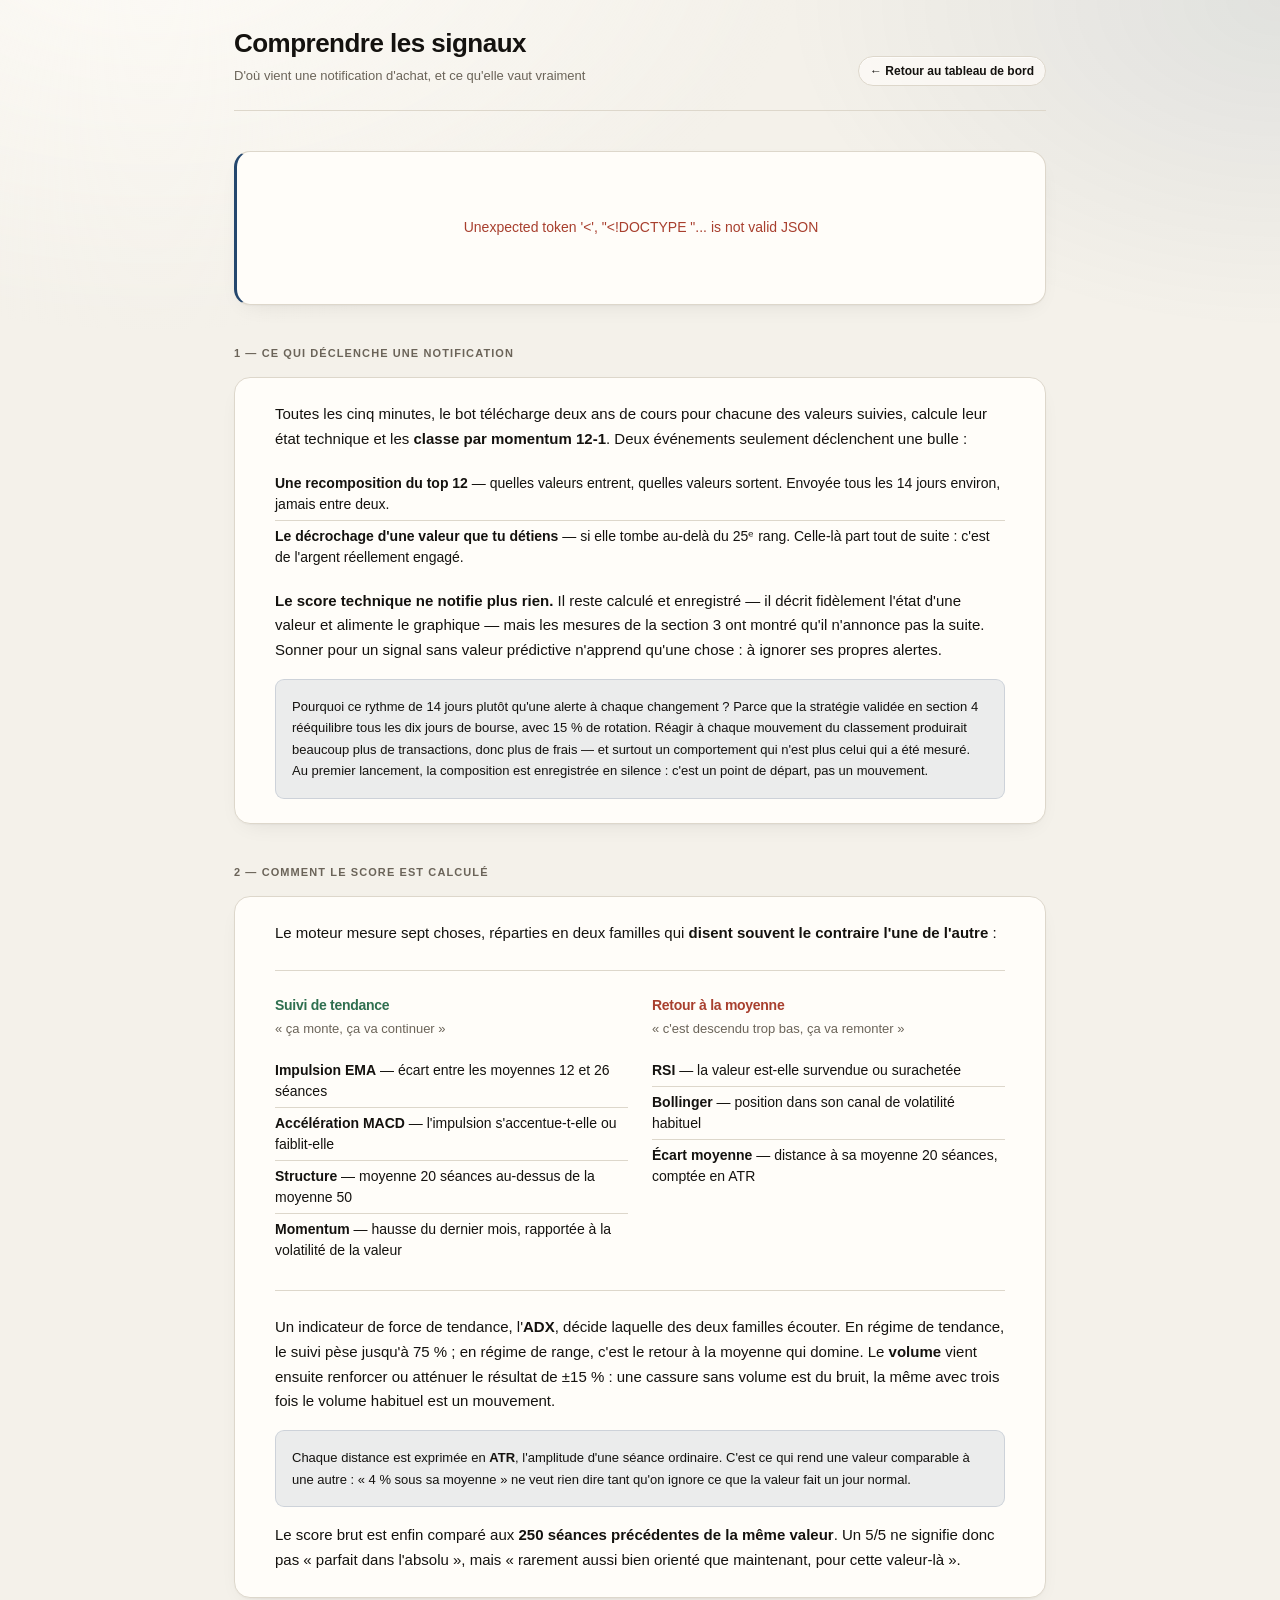
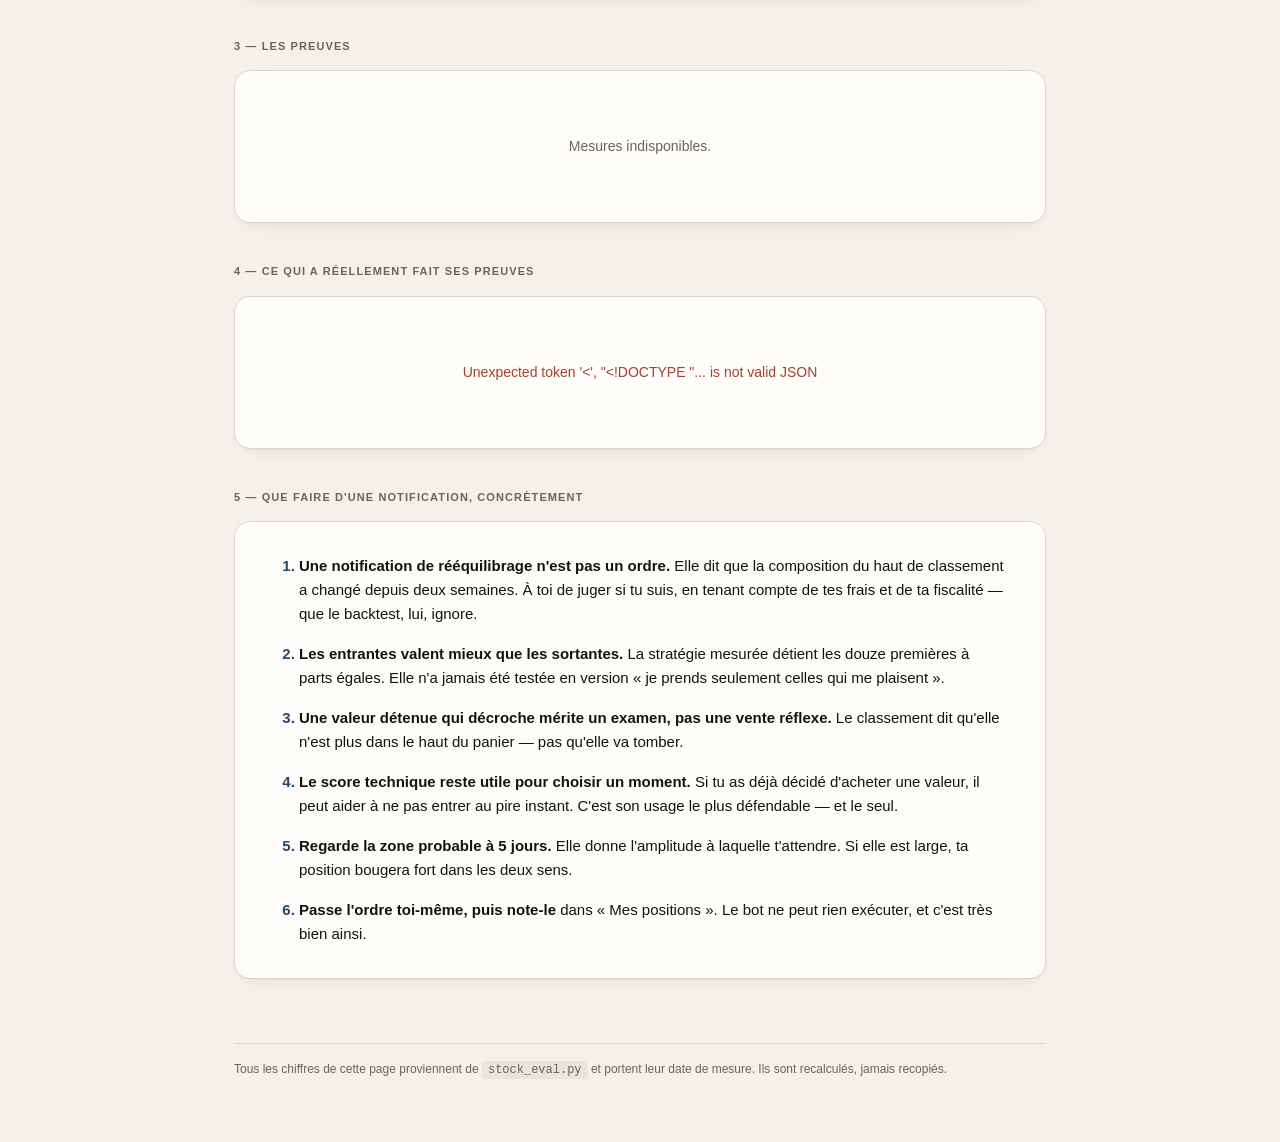
==== web/static/explications.html @ 65bb445c "Cipher : le système de trading, publié Cinq stratégies (grille, scalping, machine learning…), un mot" ====
<!doctype html>
<html lang="fr">
<head>
  <meta charset="utf-8">
  <meta name="viewport" content="width=device-width, initial-scale=1">
  <title>Comprendre les signaux</title>
  <link rel="stylesheet" href="style.css">
  <link rel="icon" href="data:image/svg+xml,<svg xmlns='http://www.w3.org/2000/svg' viewBox='0 0 32 32'><rect width='32' height='32' rx='8' fill='%23f4f1ea'/><path d='M6 22 L13 14 L18 18 L26 8' stroke='%2324476e' stroke-width='2.5' fill='none' stroke-linecap='round' stroke-linejoin='round'/></svg>">
</head>
<body>
<div class="shell prose">

  <header class="masthead">
    <div>
      <h1>Comprendre les signaux</h1>
      <p class="sub">D'où vient une notification d'achat, et ce qu'elle vaut vraiment</p>
    </div>
    <div class="masthead-side">
      <a class="badge" href="/">← Retour au tableau de bord</a>
    </div>
  </header>

  <!-- ══════════════════════════════════════════════════════════
       L'avertissement vient en premier, avant toute explication.
       Une page qui détaillerait d'abord la mécanique du calcul
       laisserait croire à sa fiabilité pendant plusieurs écrans.
       ══════════════════════════════════════════════════════════ -->
  <section class="section" id="verdict-section">
    <div class="card verdict" id="verdict">
      <p class="loading">Lecture des mesures…</p>
    </div>
  </section>

  <section class="section">
    <span class="eyebrow">1 — Ce qui déclenche une notification</span>
    <div class="card">
      <p>
        Toutes les cinq minutes, le bot télécharge deux ans de cours pour
        chacune des valeurs suivies, calcule leur état technique et les
        <strong>classe par momentum 12-1</strong>. Deux événements
        seulement déclenchent une bulle :
      </p>

      <ul class="plain">
        <li>
          <strong>Une recomposition du top 12</strong> — quelles valeurs
          entrent, quelles valeurs sortent. Envoyée tous les 14 jours
          environ, jamais entre deux.
        </li>
        <li>
          <strong>Le décrochage d'une valeur que tu détiens</strong> —
          si elle tombe au-delà du 25ᵉ rang. Celle-là part tout de suite :
          c'est de l'argent réellement engagé.
        </li>
      </ul>

      <p style="margin-top:var(--space-3)">
        <strong>Le score technique ne notifie plus rien.</strong> Il reste
        calculé et enregistré — il décrit fidèlement l'état d'une valeur et
        alimente le graphique — mais les mesures de la section 3 ont montré
        qu'il n'annonce pas la suite. Sonner pour un signal sans valeur
        prédictive n'apprend qu'une chose : à ignorer ses propres alertes.
      </p>

      <p class="hint">
        Pourquoi ce rythme de 14 jours plutôt qu'une alerte à chaque
        changement ? Parce que la stratégie validée en section 4 rééquilibre
        tous les dix jours de bourse, avec 15 % de rotation. Réagir à chaque
        mouvement du classement produirait beaucoup plus de transactions,
        donc plus de frais — et surtout un comportement qui n'est plus celui
        qui a été mesuré. Au premier lancement, la composition est enregistrée
        en silence : c'est un point de départ, pas un mouvement.
      </p>
    </div>
  </section>

  <section class="section">
    <span class="eyebrow">2 — Comment le score est calculé</span>
    <div class="card">
      <p>
        Le moteur mesure sept choses, réparties en deux familles qui
        <strong>disent souvent le contraire l'une de l'autre</strong> :
      </p>

      <div class="two-col">
        <div>
          <h3 class="fam fam-trend">Suivi de tendance</h3>
          <p class="sub">« ça monte, ça va continuer »</p>
          <ul class="plain">
            <li><strong>Impulsion EMA</strong> — écart entre les moyennes
              12 et 26 séances</li>
            <li><strong>Accélération MACD</strong> — l'impulsion
              s'accentue-t-elle ou faiblit-elle</li>
            <li><strong>Structure</strong> — moyenne 20 séances au-dessus
              de la moyenne 50</li>
            <li><strong>Momentum</strong> — hausse du dernier mois,
              rapportée à la volatilité de la valeur</li>
          </ul>
        </div>
        <div>
          <h3 class="fam fam-rev">Retour à la moyenne</h3>
          <p class="sub">« c'est descendu trop bas, ça va remonter »</p>
          <ul class="plain">
            <li><strong>RSI</strong> — la valeur est-elle survendue ou
              surachetée</li>
            <li><strong>Bollinger</strong> — position dans son canal de
              volatilité habituel</li>
            <li><strong>Écart moyenne</strong> — distance à sa moyenne
              20 séances, comptée en ATR</li>
          </ul>
        </div>
      </div>

      <p>
        Un indicateur de force de tendance, l'<strong>ADX</strong>, décide
        laquelle des deux familles écouter. En régime de tendance, le suivi
        pèse jusqu'à 75 % ; en régime de range, c'est le retour à la moyenne
        qui domine. Le <strong>volume</strong> vient ensuite renforcer ou
        atténuer le résultat de ±15 % : une cassure sans volume est du bruit,
        la même avec trois fois le volume habituel est un mouvement.
      </p>
      <p class="hint">
        Chaque distance est exprimée en <strong>ATR</strong>, l'amplitude
        d'une séance ordinaire. C'est ce qui rend une valeur comparable à une
        autre : « 4 % sous sa moyenne » ne veut rien dire tant qu'on ignore
        ce que la valeur fait un jour normal.
      </p>
      <p>
        Le score brut est enfin comparé aux <strong>250 séances
        précédentes de la même valeur</strong>. Un 5/5 ne signifie donc pas
        « parfait dans l'absolu », mais « rarement aussi bien orienté que
        maintenant, pour cette valeur-là ».
      </p>
    </div>
  </section>

  <section class="section">
    <span class="eyebrow">3 — Les preuves</span>
    <div class="card" id="preuves">
      <p class="loading">Lecture des mesures…</p>
    </div>
  </section>

  <section class="section">
    <span class="eyebrow">4 — Ce qui a réellement fait ses preuves</span>
    <div class="card" id="ranking">
      <p class="loading">Lecture des mesures…</p>
    </div>
  </section>

  <section class="section">
    <span class="eyebrow">5 — Que faire d'une notification, concrètement</span>
    <div class="card">
      <ol class="steps">
        <li>
          <strong>Une notification de rééquilibrage n'est pas un ordre.</strong>
          Elle dit que la composition du haut de classement a changé depuis
          deux semaines. À toi de juger si tu suis, en tenant compte de tes
          frais et de ta fiscalité — que le backtest, lui, ignore.
        </li>
        <li>
          <strong>Les entrantes valent mieux que les sortantes.</strong> La
          stratégie mesurée détient les douze premières à parts égales. Elle
          n'a jamais été testée en version « je prends seulement celles qui
          me plaisent ».
        </li>
        <li>
          <strong>Une valeur détenue qui décroche mérite un examen, pas une
          vente réflexe.</strong> Le classement dit qu'elle n'est plus dans le
          haut du panier — pas qu'elle va tomber.
        </li>
        <li>
          <strong>Le score technique reste utile pour choisir un moment.</strong>
          Si tu as déjà décidé d'acheter une valeur, il peut aider à ne pas
          entrer au pire instant. C'est son usage le plus défendable — et le
          seul.
        </li>
        <li>
          <strong>Regarde la zone probable à 5 jours.</strong> Elle donne
          l'amplitude à laquelle t'attendre. Si elle est large, ta position
          bougera fort dans les deux sens.
        </li>
        <li>
          <strong>Passe l'ordre toi-même, puis note-le</strong> dans
          « Mes positions ». Le bot ne peut rien exécuter, et c'est très bien
          ainsi.
        </li>
      </ol>
    </div>
  </section>

  <footer>
    <span>Tous les chiffres de cette page proviennent de
      <code>stock_eval.py</code> et portent leur date de mesure. Ils sont
      recalculés, jamais recopiés.</span>
  </footer>

</div>
<script src="explications.js"></script>
</body>
</html>
---- web/static/style.css ----
/* ============================================================
   TOKENS
   ============================================================
   Toutes les couleurs, tailles et espacements sont définis ici.
   Aucune valeur en dur ailleurs dans la feuille. Changer l'accent
   du dashboard, c'est changer UNE ligne.
   ============================================================ */

:root {
  /* — Couleurs —
     Même socle que le portfolio : crème et noir chaud. Une identité
     se tient d'un projet à l'autre, elle ne se réinvente pas à chaque
     dossier.

     En revanche l'accent change, et pour une raison précise : sur un
     outil de marché, le rouge et le vert ne sont plus des couleurs,
     ce sont des MOTS. Ils veulent dire « ça baisse » et « ça monte ».
     Le vermillon du portfolio ne peut donc pas servir ici de couleur
     de marque — il serait lu comme une perte. L'accent passe à
     l'indigo d'encre : assez profond pour porter l'identité, assez
     neutre pour ne jamais être confondu avec un chiffre. */
  /* La page EST claire, et ce n'est pas un oubli : « plein jour,
     jamais de nuit » est une décision. Déclaré, pour que les menus de
     formulaire que WebKit dessine hors du document le soient aussi. */
  color-scheme: light;

  --bg:            #f4f1ea;   /* crème chaud, pas un blanc clinique */
  --bg-elevated:   #fffdf9;
  --bg-sunken:     #eae5da;   /* creux : rails de jauge, fonds de cellule */
  --text:          #14120f;   /* noir chaud, moins dur qu'un #000 */
  --text-muted:    #6b6459;
  --border:        #ddd7cb;
  --border-strong: #c9c1b1;
  --accent:        #24476e;   /* indigo d'encre */
  --accent-soft:   rgba(36, 71, 110, 0.09);

  /* — Les deux seules couleurs qui parlent —
     Réservées aux valeurs chiffrées. Jamais un fond de bouton, jamais
     un titre : dès qu'on les emploie pour décorer, elles cessent
     d'informer. */
  --up:            #2f6f4f;
  --up-soft:       rgba(47, 111, 79, 0.10);
  --down:          #a83f2e;
  --down-soft:     rgba(168, 63, 46, 0.10);
  --neutral:       #8a8172;

  /* — Typographie —
     Stacks système : rendu natif sur chaque OS, aucun chargement.
     La stack mono n'est pas cosmétique — voir --num plus bas. */
  --font-sans:
    -apple-system, BlinkMacSystemFont, 'Segoe UI', Roboto, Helvetica,
    Arial, sans-serif;
  --font-mono:
    ui-monospace, SFMono-Regular, 'SF Mono', Menlo, Consolas, monospace;

  /* — Rythme vertical —
     Une échelle unique, pour que les espacements soient cohérents
     partout au lieu d'être choisis au hasard section par section. */
  --space-1: 0.25rem;
  --space-2: 0.5rem;
  --space-3: 1rem;
  --space-4: 1.5rem;
  --space-5: 2.5rem;
  --space-6: 4rem;

  --max-w: 1240px;

  /* — Échelle de formes —
     Trois valeurs, trois rôles :
       pill → ce qui flotte et se clique (onglets, badges)
       md   → les surfaces de contenu (cartes, panneaux)
       sm   → les petits éléments à l'intérieur d'une surface */
  --radius-pill: 999px;
  --radius-md: 16px;
  --radius-sm: 9px;
  --radius: var(--radius-md);

  /* — Recette « verre » —
     Factorisée pour que les onglets, les cartes et l'en-tête partagent
     exactement la même matière. */
  --glass-bg: color-mix(in srgb, var(--bg-elevated) 68%, transparent);
  --glass-border: color-mix(in srgb, var(--border) 85%, transparent);
  --glass-lip: inset 0 1px 0 color-mix(in srgb, #fff 60%, transparent);
  --shadow-card: 0 1px 2px rgba(20, 18, 15, 0.04),
                 0 8px 24px -12px rgba(20, 18, 15, 0.12);

  --transition: 240ms cubic-bezier(0.22, 1, 0.36, 1);
}

/* — Chiffres alignés —
   Sur un tableau de cours, les chiffres se lisent en colonne : l'œil
   compare des ordres de grandeur, pas des mots. `tabular-nums` force
   chaque chiffre à occuper la même largeur, donc les décimales se
   superposent d'une ligne à l'autre. Sans ça, « 1.99 » et « 421.28 »
   se décalent et le tableau vibre à chaque rafraîchissement. */
.num {
  font-family: var(--font-mono);
  font-variant-numeric: tabular-nums;
  letter-spacing: -0.01em;
}

/* ============================================================
   BASE
   ============================================================ */

*, *::before, *::after { box-sizing: border-box; }

body {
  margin: 0;
  background: var(--bg);
  color: var(--text);
  font-family: var(--font-sans);
  font-size: 15px;
  line-height: 1.5;
  -webkit-font-smoothing: antialiased;
}

/* Une texture de papier, très discrète : deux dégradés radiaux fixes.
   Le fond plat d'un crème uni tourne au « beige d'écran » ; ce léger
   grain lumineux lui redonne de la matière sans coûter une image. */
body::before {
  content: '';
  position: fixed;
  inset: 0;
  pointer-events: none;
  z-index: 0;
  background:
    radial-gradient(1100px 700px at 12% -10%,
      rgba(255, 253, 249, 0.85), transparent 60%),
    radial-gradient(900px 600px at 100% 0%,
      var(--accent-soft), transparent 55%);
}

.shell {
  position: relative;
  z-index: 1;
  max-width: var(--max-w);
  margin: 0 auto;
  padding: var(--space-4) var(--space-4) var(--space-6);
}

/* ============================================================
   BANDEAU — LA BAIE VITRÉE
   ============================================================
   Le seul décor de cette interface, et il obéit à trois règles.

   1. AUCUNE COULEUR NOUVELLE. Neuf tokens existants portent toute la
      scène. Un décor qui introduit sa propre palette devient un
      deuxième produit collé au premier.
   2. AUCUN MOUVEMENT. Pas de `requestAnimationFrame`, pas de
      transition, pas de parallaxe. Le dashboard coûtait 0 % de CPU au
      repos ; ce bandeau ne change pas ce chiffre.
   3. IL DÉFILE HORS CHAMP. Dans le flux du document, donc visible en
      entier à l'ouverture puis absent dès qu'on lit. Fixé en fond, il
      aurait été masqué à 97 % par la colonne de lecture tout en
      coûtant sa hauteur à chaque écran.
   ============================================================ */

.baie {
  /* Même sortie de colonne que le tableau : le décor appartient à la
     fenêtre, pas à la colonne de texte. */
  width: 100vw;
  margin-inline: calc(50% - 50vw);
  margin-top: calc(var(--space-4) * -1);   /* colle au haut de la fenêtre */
  margin-bottom: var(--space-5);
  /* clamp plutôt qu'une hauteur fixe : sur une fenêtre courte, un
     bandeau de 210 px mangerait le quart de ce qu'on est venu lire. */
  height: clamp(112px, 14.5vw, 210px);
  overflow: hidden;
  position: relative;
  z-index: 0;
}

.baie svg { display: block; width: 100%; height: 100%; }

/* Le ciel d'un matin couvert : plus pâle à l'horizon qu'au zénith.
   C'est l'inverse d'un ciel bleu, et c'est ce qui donne la lumière du
   nord — celle des ateliers, sans ombre portée. */
.baie-ciel-haut { stop-color: var(--bg-sunken); }
.baie-ciel-bas  { stop-color: var(--bg-elevated); }

/* Perspective aérienne : la brume éclaircit et efface avec la
   distance. Le plan le plus lointain touche presque la couleur du
   papier — il n'y a donc pas de ligne d'horizon à dessiner, elle
   apparaît toute seule. */
.baie-loin   { fill: var(--border); }
.baie-milieu { fill: var(--border-strong); }
.baie-pres   { fill: var(--neutral); opacity: 0.42; }
/* Les toits, vus d'en haut, prennent plus de ciel que les façades : un
   cran plus clair, et c'est ce qui donne le volume à des silhouettes. */
.baie-toit   { fill-opacity: 0.55; }
/* Le sol urbain du bandeau : la chaussée est parmi les choses les plus
   sombres d'une ville sous ciel couvert, mais vue d'ici elle baigne
   dans la couche d'air la plus épaisse — transparente à l'horizon. */
.baie-sol-haut { stop-color: var(--neutral); stop-opacity: 0; }
.baie-sol-bas  { stop-color: var(--neutral); stop-opacity: 0.30; }

/* La brume basse, celle qui noie le pied des immeubles. C'est ce
   détail qui fait la distance : sans lui, la ville est une découpe
   posée sur l'allège. */
.baie-brume-haut { stop-color: var(--bg-elevated); stop-opacity: 0; }
.baie-brume-bas  { stop-color: var(--bg-elevated); stop-opacity: 0.72; }

/* Deux traits de lumière en travers : c'est tout ce qu'il faut pour
   qu'on comprenne qu'il y a une vitre entre la ville et nous. */
.baie-reflet-bord  { stop-color: var(--bg-elevated); stop-opacity: 0; }
.baie-reflet-coeur { stop-color: var(--bg-elevated); stop-opacity: 0.34; }

/* Les montants du mur-rideau. Ils sont l'élément décisif : sans eux on
   regarde une ville, avec eux on est DEDANS, derrière une vitre. */
.baie-montant { fill: var(--text-muted); opacity: 0.2; }
.baie-cadre   { fill: var(--border-strong); opacity: 0.75; }

/* Le sol de la pièce rejoint exactement la couleur de la page : aucune
   couture entre le bandeau et le tableau qui suit. */
.baie-fondu-haut { stop-color: var(--bg-sunken); }
.baie-fondu-bas  { stop-color: var(--bg); }

/* Quelqu'un qui a demandé moins d'animation n'a pas demandé moins
   d'image : le bandeau est déjà immobile, il reste tel quel. En
   revanche, sur une fenêtre très courte, il s'efface — la place va
   aux chiffres. */
@media (max-height: 620px) {
  .baie { display: none; }
}

h1, h2, h3 { margin: 0; font-weight: 600; letter-spacing: -0.02em; }

/* Intitulé de section : petites capitales espacées. Il annonce sans
   concurrencer les chiffres, qui sont la vraie information. */
.eyebrow {
  font-size: 11px;
  font-weight: 600;
  letter-spacing: 0.1em;
  text-transform: uppercase;
  color: var(--text-muted);
}

/* ============================================================
   EN-TÊTE
   ============================================================ */

.masthead {
  display: flex;
  flex-wrap: wrap;
  align-items: flex-end;
  justify-content: space-between;
  gap: var(--space-3);
  padding-bottom: var(--space-4);
  margin-bottom: var(--space-4);
  border-bottom: 1px solid var(--border);
}

.masthead h1 { font-size: 26px; }

/* Texte d'appoint : une précision qu'on lit après le chiffre, jamais
   avant. Défini globalement — il sert dans l'en-tête comme à côté des
   cours. */
.sub {
  color: var(--text-muted);
  font-size: 13px;
  font-weight: 400;
}

.masthead .sub { margin-top: 2px; }

.masthead-side {
  display: flex;
  align-items: center;
  gap: var(--space-2);
  flex-wrap: wrap;
}

/* — Badge d'état —
   Le badge « SIMULATION » est le plus important de la page : c'est lui
   qui dit si un bot lancé jouerait avec de l'argent réel. Il est donc
   permanent et lisible, jamais réduit à une icône. */
.badge {
  display: inline-flex;
  align-items: center;
  gap: 6px;
  padding: 5px 11px;
  border-radius: var(--radius-pill);
  border: 1px solid var(--border);
  background: var(--glass-bg);
  box-shadow: var(--glass-lip);
  font-size: 12px;
  font-weight: 600;
  white-space: nowrap;
}

.badge.safe   { color: var(--up);   border-color: color-mix(in srgb, var(--up) 30%, var(--border)); }
.badge.danger { color: var(--down); border-color: color-mix(in srgb, var(--down) 40%, var(--border)); }
.badge.muted  { color: var(--text-muted); font-weight: 500; }

.badge .dot {
  width: 6px; height: 6px;
  border-radius: 50%;
  background: currentColor;
}

/* ============================================================
   ONGLETS
   ============================================================ */

.tabs {
  display: inline-flex;
  /* Les pills se replient plutôt que de pousser la page : sur mobile,
     quatre filtres nommés ne tiennent pas sur une ligne de 375 px, et
     un débordement horizontal du document rendrait toute la page
     bancale — pas seulement la barre. */
  flex-wrap: wrap;
  max-width: 100%;
  gap: 4px;
  padding: 4px;
  margin-bottom: var(--space-4);
  border-radius: var(--radius-pill);
  border: 1px solid var(--glass-border);
  background: var(--glass-bg);
  backdrop-filter: blur(10px);
  box-shadow: var(--glass-lip);
}

.tab {
  appearance: none;
  border: 0;
  background: transparent;
  color: var(--text-muted);
  font: inherit;
  font-size: 14px;
  font-weight: 500;
  padding: 7px 18px;
  border-radius: var(--radius-pill);
  cursor: pointer;
  transition: color var(--transition), background var(--transition);
}

.tab:hover { color: var(--text); }

.tab[aria-selected="true"] {
  background: var(--accent);
  color: #fffdf9;
  box-shadow: 0 1px 3px rgba(36, 71, 110, 0.3);
}

/* ============================================================
   CARTES
   ============================================================ */

.card {
  background: var(--bg-elevated);
  border: 1px solid var(--border);
  border-radius: var(--radius-md);
  box-shadow: var(--shadow-card);
  padding: var(--space-4);
}

.card-head {
  display: flex;
  align-items: baseline;
  justify-content: space-between;
  gap: var(--space-3);
  margin-bottom: var(--space-3);
}

.grid-stats {
  display: grid;
  grid-template-columns: repeat(auto-fit, minmax(170px, 1fr));
  gap: var(--space-3);
  margin-bottom: var(--space-4);
}

/* Une statistique : intitulé discret, chiffre imposant. La hiérarchie
   fait tout le travail — on doit pouvoir lire la valeur de loin et
   n'aller chercher l'étiquette qu'en cas de doute. */
.stat { padding: var(--space-3) var(--space-4); }
.stat .label { font-size: 12px; color: var(--text-muted); }
.stat .value {
  font-size: 27px;
  font-weight: 600;
  line-height: 1.15;
  margin-top: 2px;
}
.stat .foot { font-size: 12px; color: var(--text-muted); margin-top: 2px; }

.up   { color: var(--up); }
.down { color: var(--down); }
.flat { color: var(--text-muted); }

/* ============================================================
   JAUGE DE SCORE  —  l'élément signature
   ============================================================
   Le cœur de tes deux bots, c'est le score de confiance sur 5 : ni
   le prix ni le RSI ne déclenchent quoi que ce soit, c'est ce score
   qui décide. Il méritait donc une forme à lui plutôt qu'un « 3/5 »
   noyé dans une colonne.

   Cinq segments, remplis de gauche à droite. La lecture est immédiate
   et surtout COMPARABLE d'une ligne à l'autre : on repère la valeur
   la plus proche du seuil sans lire un seul chiffre.
   ============================================================ */

.gauge {
  display: inline-flex;
  gap: 3px;
  align-items: center;
}

.gauge i {
  width: 13px;
  height: 7px;
  border-radius: 2px;
  background: var(--bg-sunken);
  border: 1px solid transparent;
  transition: background var(--transition);
}

.gauge i.on { background: var(--neutral); }
.gauge.buy  i.on { background: var(--up); }
.gauge.sell i.on { background: var(--down); }

/* Le segment du seuil de déclenchement est souligné : il matérialise
   « à partir d'ici, le bot agit ». Le score devient une distance à
   franchir, pas un nombre abstrait. */
.gauge i.threshold {
  border-bottom: 2px solid var(--accent);
  border-radius: 2px 2px 0 0;
}

.score-cell {
  display: flex;
  align-items: center;
  gap: var(--space-2);
}

.score-cell .n { font-size: 13px; color: var(--text-muted); }

/* ============================================================
   RECOMMANDATIONS
   ============================================================ */

.reco {
  display: inline-block;
  padding: 3px 10px;
  border-radius: var(--radius-pill);
  font-size: 11px;
  font-weight: 700;
  letter-spacing: 0.06em;
  border: 1px solid transparent;
}

.reco-BUY   { background: var(--up-soft);   color: var(--up);
              border-color: color-mix(in srgb, var(--up) 25%, transparent); }
.reco-SELL  { background: var(--down-soft); color: var(--down);
              border-color: color-mix(in srgb, var(--down) 25%, transparent); }
.reco-WATCH { background: var(--accent-soft); color: var(--accent);
              border-color: color-mix(in srgb, var(--accent) 22%, transparent); }
.reco-HOLD  { background: var(--bg-sunken); color: var(--text-muted); }

/* ============================================================
   TABLEAU
   ============================================================ */

/* — Pourquoi ce tableau sort de la colonne —
   Treize colonnes en `nowrap` demandent ~1 163 px de texte pur. La
   colonne de lecture en fait 1 240, dont 1 190 utiles : il resterait
   27 px pour le rembourrage de 13 colonnes. Deux d'entre elles — « Ce
   qui pèse » et « Zone probable à 5 j » — étaient donc hors champ en
   permanence, et il fallait faire défiler pour les atteindre.

   Le tableau prend maintenant la largeur de la FENÊTRE, pas celle de
   la colonne. C'est le seul objet de la page qui le fasse, et c'est
   assumé : c'est aussi le seul dont la densité soit le propos. Le
   reste garde son alignement. */
.table-wrap {
  width: 100vw;
  margin-inline: calc(50% - 50vw);
  padding-inline: var(--space-4);
  overflow-x: auto;              /* le tableau défile, jamais la page */
}

.table-wrap > table {
  border-radius: var(--radius-md);
  border: 1px solid var(--border);
  background: var(--bg-elevated);
  box-shadow: var(--shadow-card);
  /* Surtout PAS d'`overflow: hidden` pour découper les coins : il
     ferait de la table un conteneur de défilement, et l'en-tête
     collant s'y accrocherait au lieu du viewport — exactement le bug
     qu'on répare deux blocs plus bas. On arrondit donc les cellules
     d'angle à la main. */
}

thead th:first-child { border-top-left-radius: var(--radius-md); }
thead th:last-child { border-top-right-radius: var(--radius-md); }

/* — L'en-tête collant, et pourquoi il ne collait pas —
   `overflow-x: auto` fait de .table-wrap un conteneur de défilement.
   `position: sticky` s'accroche alors à LUI et non au viewport ; et
   comme ce conteneur n'a pas de hauteur contrainte, il ne défile
   jamais verticalement : l'en-tête s'en allait avec la page. Dès que
   le tableau tient dans la fenêtre, on retire le conteneur de
   défilement et l'en-tête retrouve le viewport pour référence.

   1425 px et pas un chiffre rond : le tableau mesure 1 373 px et les
   gouttières 2 × 24. Il tient donc à partir de 1 421 px exactement,
   mesuré. Un seuil plus bas ferait déborder le tableau hors de sa
   propre bordure, sans barre pour le rattraper. */
@media (min-width: 1425px) {
  .table-wrap { overflow-x: visible; }
}

table { width: 100%; border-collapse: collapse; font-size: 14px; }

thead th {
  position: sticky;
  top: 0;
  z-index: 2;
  background: var(--bg-elevated);
  text-align: left;
  font-size: 11px;
  font-weight: 600;
  letter-spacing: 0.08em;
  text-transform: uppercase;
  color: var(--text-muted);
  padding: var(--space-3) var(--space-2);
  border-bottom: 1px solid var(--border-strong);
  white-space: nowrap;
}

tbody td {
  padding: 0.75rem var(--space-2);
  border-bottom: 1px solid var(--border);
  vertical-align: middle;
  white-space: nowrap;
}

tbody tr:last-child td { border-bottom: 0; }
tbody tr { transition: background var(--transition); }
tbody tr:hover { background: var(--accent-soft); }

/* La ligne d'une valeur qu'on détient est marquée d'un filet à gauche.
   Un fond coloré aurait été lu comme un signal de marché ; un filet
   dit « celle-ci te concerne » sans rien affirmer sur son cours. */
tbody tr.held td:first-child { box-shadow: inset 3px 0 0 var(--accent); }

.ticker { font-weight: 600; letter-spacing: -0.01em; }
.ticker .held-note {
  display: block;
  font-size: 11px;
  font-weight: 400;
  color: var(--accent);
}

.num-cell { text-align: right; }

/* — Rang du jour —
   Volontairement discret. La mesure a montré qu'un portefeuille des
   mieux classées ne bat pas le panier complet une fois le risque pris
   en compte : ce rang départage deux valeurs, il ne décide pas d'un
   achat. Lui donner l'allure d'un signal serait mentir sur ce qu'il
   vaut. */
/* — Hiérarchie des colonnes —
   Le momentum est le seul critère dont la valeur ait été démontrée : il
   porte la couleur et le poids. Le score technique, mesuré sans pouvoir
   prédictif, reste consultable mais s'efface — l'œil doit tomber sur ce
   qui a fait ses preuves, pas sur ce qui a l'air d'un signal. */
thead th.primary-col {
  color: var(--accent);
  border-bottom-color: var(--accent);
}

td.primary-col { background: var(--accent-soft); }
tbody tr:hover td.primary-col { background: transparent; }

.secondary-col { opacity: 0.72; }
tbody tr:hover .secondary-col { opacity: 1; }

.rank { font-weight: 600; }

.rank-total {
  display: block;
  font-size: 11px;
  color: var(--text-muted);
  font-weight: 400;
}

/* Les étiquettes restent sur une seule ligne : une cellule qui passe à
   trois lignes fait tripler la hauteur de TOUTE la rangée, et le
   tableau cesse d'être balayable d'un coup d'œil. Au-delà de la
   largeur disponible, c'est le tableau qui défile. */
.signals {
  display: flex;
  gap: 4px;
  white-space: nowrap;
}

.chip {
  font-size: 11px;
  padding: 2px 8px;
  border-radius: var(--radius-pill);
  background: var(--bg-sunken);
  color: var(--text-muted);
}

/* Les composantes qui poussent à la hausse et celles qui pèsent à la
   baisse se distinguent d'un coup d'œil : une liste uniforme obligerait
   à lire chaque étiquette pour savoir dans quel sens elle tire. */
.chip-up   { background: var(--up-soft);   color: var(--up); }
.chip-down { background: var(--down-soft); color: var(--down); }

/* — Régime de marché —
   Le nom du régime porte l'information, l'ADX qui l'a déterminé reste
   consultable en dessous sans encombrer la colonne. */
.regime { font-weight: 500; font-size: 13px; }

.regime-hint {
  display: block;
  font-size: 11px;
  color: var(--text-muted);
  font-weight: 400;
}

/* ============================================================
   COURBES
   ============================================================ */

.spark { display: block; width: 100%; height: 34px; overflow: visible; }

.chart-card { padding: var(--space-4); }
/* — Pourquoi les étiquettes ne sont pas dans le SVG —
   `preserveAspectRatio="none"` étire le tracé à la largeur disponible
   sans rien recalculer : c'est ce qui rend la courbe nette à toute
   taille. Mais il étire AUSSI le texte. Mesuré sur cette page : 1,903
   en X pour 0,922 en Y, soit une déformation de 2,06 — un 10 px rendu
   19 px de large pour 9,2 de haut.
   Les étiquettes sont donc du HTML posé par-dessus, en pourcentages du
   viewBox. Elles gardent leur police, et elles suivent le tracé. */
.chart-wrap { position: relative; }
.chart { display: block; width: 100%; height: 190px; }

.chart-tick {
  position: absolute;
  font-size: 10px;
  font-family: var(--font-mono);
  color: var(--text-muted);
  white-space: nowrap;
  pointer-events: none;
}
.chart-tick.y { left: 0; transform: translateY(-50%); }
.chart-tick.x { bottom: 0; }

.chart-line { fill: none; stroke: var(--accent); stroke-width: 1.75;
              stroke-linejoin: round; stroke-linecap: round; }
.chart-area { fill: var(--accent-soft); }
/* non-scaling-stroke ici aussi : sans lui, l'échelle Y de 0,922 rendait
   ces repères à 0,92 px — plus fins que le trait qu'ils annoncent. */
.chart-grid { stroke: var(--border); stroke-width: 1; }

.pair-grid {
  display: grid;
  grid-template-columns: repeat(auto-fit, minmax(340px, 1fr));
  gap: var(--space-3);
}

.pair-head {
  display: flex;
  flex-wrap: wrap;          /* sur carte étroite, la variation passe dessous */
  align-items: baseline;
  justify-content: space-between;
  gap: var(--space-2);
  margin-bottom: var(--space-1);
}

/* Un cours ne se coupe jamais en deux lignes : « 79 930,00 » d'un côté
   et « $ » de l'autre cesse d'être un nombre et devient une énigme. */
.pair-price {
  font-size: 24px;
  font-weight: 600;
  white-space: nowrap;
}

.indicators {
  display: grid;
  grid-template-columns: repeat(auto-fit, minmax(88px, 1fr));
  gap: var(--space-2);
  margin-top: var(--space-3);
  padding-top: var(--space-3);
  border-top: 1px solid var(--border);
}

.indicator .k { font-size: 10px; letter-spacing: 0.06em;
                text-transform: uppercase; color: var(--text-muted); }
.indicator .v { font-size: 14px; font-weight: 500; }

/* ============================================================
   JOURNAL
   ============================================================ */

.log { list-style: none; margin: 0; padding: 0; }

.log li {
  display: flex;
  align-items: baseline;
  gap: var(--space-3);
  padding: var(--space-2) 0;
  border-bottom: 1px solid var(--border);
  font-size: 13px;
}

.log li:last-child { border-bottom: 0; }
.log time { color: var(--text-muted); font-size: 12px; min-width: 106px; }
.log .who { font-weight: 600; min-width: 62px; }
.log .what { color: var(--text-muted); }

/* ============================================================
   ÉTATS
   ============================================================ */

.empty, .loading, .error {
  padding: var(--space-5) var(--space-4);
  text-align: center;
  color: var(--text-muted);
  font-size: 14px;
}

.error { color: var(--down); }

/* Battement lent pendant un chargement : assez présent pour dire
   « ça travaille », assez lent pour ne pas agiter la page. */
.loading { animation: breathe 1.6s ease-in-out infinite; }
@keyframes breathe { 50% { opacity: 0.45; } }

.section { margin-top: var(--space-5); }
.section > .eyebrow { margin-bottom: var(--space-3); display: block; }

/* L'intitulé de section et ses filtres sur une même ligne : les
   filtres appartiennent au tableau qui suit, les séparer les ferait
   lire comme une navigation générale. */
.section-head {
  display: flex;
  flex-wrap: wrap;
  align-items: center;
  justify-content: space-between;
  gap: var(--space-3);
  margin-bottom: var(--space-3);
}

.section-head > .eyebrow { margin: 0; }
.section-head .tabs { margin-bottom: 0; }

/* Le compte accolé à chaque filtre : on sait ce qu'on va trouver avant
   de cliquer, ce qui évite les vues vides. */
.tab-count {
  margin-left: 6px;
  padding: 1px 6px;
  border-radius: var(--radius-pill);
  background: var(--bg-sunken);
  font-size: 11px;
  font-variant-numeric: tabular-nums;
}

.tab[aria-selected="true"] .tab-count {
  background: color-mix(in srgb, #fffdf9 24%, transparent);
  color: #fffdf9;
}

/* Liste déroulante du graphique. `appearance: none` retire le rendu
   natif du système pour que le contrôle porte la même matière que les
   onglets — verre, arrondi complet — au lieu de trancher avec tout le
   reste de la page. La flèche est redessinée en SVG intégré. */
.picker {
  appearance: none;
  -webkit-appearance: none;
  font: inherit;
  font-size: 13px;
  font-weight: 500;
  color: var(--text);
  padding: 7px 30px 7px 14px;
  border-radius: var(--radius-pill);
  border: 1px solid var(--glass-border);
  background-color: var(--glass-bg);
  background-image: url("data:image/svg+xml,%3Csvg xmlns='http://www.w3.org/2000/svg' viewBox='0 0 12 8'%3E%3Cpath d='M1 1.5 L6 6.5 L11 1.5' stroke='%236b6459' stroke-width='1.6' fill='none' stroke-linecap='round' stroke-linejoin='round'/%3E%3C/svg%3E");
  background-repeat: no-repeat;
  background-position: right 12px center;
  background-size: 10px;
  box-shadow: var(--glass-lip);
  cursor: pointer;
  transition: border-color var(--transition);
}

.picker:hover { border-color: var(--border-strong); }
.picker:focus-visible { outline: 2px solid var(--accent); outline-offset: 2px; }

/* ── Formulaire de saisie d'une position ──
   Les champs partagent la matière et l'arrondi des onglets et de la
   liste déroulante : un formulaire qui garde l'apparence système par
   défaut trancherait avec toute la page. */
.add-position {
  display: flex;
  flex-wrap: wrap;
  align-items: center;
  gap: var(--space-2);
}

.field {
  font: inherit;
  font-size: 13px;
  color: var(--text);
  width: 130px;
  padding: 7px 12px;
  border-radius: var(--radius-pill);
  border: 1px solid var(--glass-border);
  background: var(--glass-bg);
  box-shadow: var(--glass-lip);
  transition: border-color var(--transition);
}

.field::placeholder { color: var(--text-muted); }
.field:hover { border-color: var(--border-strong); }
.field:focus-visible,
.picker:focus-visible { outline: 2px solid var(--accent); outline-offset: 2px; }

.btn {
  appearance: none;
  font: inherit;
  font-size: 13px;
  font-weight: 600;
  color: #fffdf9;
  background: var(--accent);
  border: 1px solid transparent;
  padding: 8px 18px;
  border-radius: var(--radius-pill);
  cursor: pointer;
  transition: opacity var(--transition);
}

.btn:hover { opacity: 0.88; }
.btn:disabled { opacity: 0.5; cursor: default; }

/* Action secondaire et destructrice : traitée comme un lien plutôt que
   comme un bouton, pour qu'elle n'attire pas l'œil autant que
   l'enregistrement. */
.link-btn {
  appearance: none;
  border: 0;
  background: none;
  font: inherit;
  font-size: 12px;
  color: var(--text-muted);
  cursor: pointer;
  padding: 4px 6px;
  border-radius: var(--radius-sm);
  transition: color var(--transition), background var(--transition);
}

.link-btn:hover { color: var(--down); background: var(--down-soft); }
.link-btn:disabled { opacity: 0.5; cursor: default; }

.form-msg { font-size: 12px; color: var(--text-muted); }
.form-msg.ok { color: var(--up); }
.form-msg.error { color: var(--down); }

/* Le secteur sert au balayage, pas à la lecture ligne à ligne :
   discret, mais présent sur chaque rangée pour qu'un coup d'œil
   suffise à repérer une concentration. */
.sector { font-size: 12px; color: var(--text-muted); }

/* Une publication de résultats imminente : signalée, mais sans couleur
   de hausse ni de baisse. Elle annonce du mouvement, pas une direction —
   la teinter en vert ou en rouge lui ferait dire ce qu'elle ne sait pas. */
.earnings { font-size: 12px; }
.soon {
  color: var(--accent);
  font-weight: 600;
  background: var(--accent-soft);
  padding: 2px 7px;
  border-radius: var(--radius-pill);
}

.hint {
  margin-top: var(--space-3);
  padding: var(--space-3);
  border-radius: var(--radius-sm);
  background: var(--accent-soft);
  border: 1px solid color-mix(in srgb, var(--accent) 15%, transparent);
  font-size: 13px;
  color: var(--text);
}

.hint code {
  font-family: var(--font-mono);
  font-size: 12px;
  background: var(--bg-elevated);
  padding: 1px 5px;
  border-radius: 4px;
  border: 1px solid var(--border);
}

/* ============================================================
   PAGE D'EXPLICATIONS
   ============================================================
   Une page de lecture, pas un tableau de bord : le texte y prime, donc
   il reçoit une largeur de ligne confortable et une interligne plus
   généreuse que sur les écrans de données.
   ============================================================ */

.prose { max-width: 860px; }
.prose p { line-height: 1.65; margin: 0 0 var(--space-3); }
.prose p:last-child { margin-bottom: 0; }
.prose .card { padding: var(--space-4) var(--space-5); }
.prose h2 { font-size: 21px; line-height: 1.35; margin: 0 0 var(--space-3); }
.prose h3 { font-size: 14px; margin: 0 0 2px; }
.prose code {
  font-family: var(--font-mono);
  font-size: 12px;
  background: var(--bg-sunken);
  padding: 2px 6px;
  border-radius: 4px;
}

/* Le verdict ouvre la page : bordure accentuée pour qu'on ne puisse pas
   le prendre pour une introduction décorative et le sauter. */
.verdict { border-left: 3px solid var(--accent); }

.verdict-tag {
  display: inline-block;
  font-size: 11px;
  font-weight: 700;
  letter-spacing: 0.06em;
  text-transform: uppercase;
  padding: 3px 10px;
  border-radius: var(--radius-pill);
  margin-bottom: var(--space-3);
}

.verdict-tag.ok   { background: var(--up-soft);   color: var(--up); }
.verdict-tag.warn { background: var(--down-soft); color: var(--down); }

.two-col {
  display: grid;
  grid-template-columns: repeat(auto-fit, minmax(240px, 1fr));
  gap: var(--space-4);
  margin: var(--space-4) 0;
  padding: var(--space-4) 0;
  border-top: 1px solid var(--border);
  border-bottom: 1px solid var(--border);
}

/* Les deux familles se contredisent : leur donner la couleur hausse et
   baisse rend cette opposition immédiate, sans avoir à la lire. */
.fam-trend { color: var(--up); }
.fam-rev   { color: var(--down); }

ul.plain { list-style: none; margin: var(--space-2) 0 0; padding: 0; }
ul.plain li {
  font-size: 14px;
  padding: 5px 0;
  border-bottom: 1px solid var(--border);
}
ul.plain li:last-child { border-bottom: 0; }

.steps { margin: 0; padding-left: var(--space-4); }
.steps li { padding: var(--space-2) 0; line-height: 1.6; }
.steps li::marker { color: var(--accent); font-weight: 600; }

/* La ligne de référence n'est pas un résultat parmi d'autres : c'est
   l'alternative gratuite à laquelle tout le reste se compare. */
.ref-row td { background: var(--bg-sunken); }

a.badge { text-decoration: none; color: var(--text); }
a.badge:hover { border-color: var(--accent); color: var(--accent); }

footer {
  margin-top: var(--space-6);
  padding-top: var(--space-3);
  border-top: 1px solid var(--border);
  font-size: 12px;
  color: var(--text-muted);
}

[hidden] { display: none !important; }

/* Respect du réglage système « réduire les animations ». */
/* Message d'échec de la vue baie. Discret et éphémère : c'est un
   agrément qui n'a pas marché, pas une donnée fausse. */
.vue3d-msg {
  font-size: 12px;
  color: var(--text-muted);
  max-width: 320px;
  line-height: 1.4;
}

/* ============================================================
   LE PANNEAU DE LA VUE BAIE
   ============================================================
   Le dashboard suspendu dans la pièce. C'est du DOM RÉEL transformé
   par le CSS, jamais une texture : WebKit souille définitivement tout
   canvas ayant touché un `foreignObject`, et refuse ensuite d'en faire
   une texture WebGL. Mesuré, pas supposé.

   Conséquence heureuse : le texte reste net à toute distance, WebKit
   le rasterisant à la résolution transformée. Conséquence à assumer :
   la couche CSS passe forcément DEVANT le canvas, donc le panneau ne
   peut pas être masqué par un montant ni réfracté par le verre. Il est
   placé en avant du vitrage, là où il ne doit de toute façon pas
   l'être.

   « Hologramme » devient ici un panneau de VERRE IMPRIMÉ. En plein
   jour, de la lumière émise ne se voit pas : un hologramme cyan sur
   ce ciel crème serait un objet venu d'une autre image. Même geste,
   dite dans la matière du lieu.
   ============================================================ */

.vue3d-scene3d {
  grid-area: 1 / 1;
  perspective-origin: 50% 50%;
  /* Le panneau se regarde, il ne se manipule pas : les commandes de
     cette vue sont V et Échap, rien d'autre. */
  pointer-events: none;
  overflow: hidden;
}

.vue3d-camera {
  position: absolute;
  top: 0;
  left: 0;
  transform-style: preserve-3d;
  /* Origine en haut à gauche, et c'est indispensable : les matrices
     de vue placent un point absolu, pas un décalage relatif au centre
     de la boîte. Avec l'origine par défaut (50 % 50 %) tout est
     transformé autour du milieu de l'élément, et le panneau part de
     668 px vers le haut — le symptôme exact qu'on a mis une heure à
     lire. */
  transform-origin: 0 0;
}

/* Le panneau est un POINT, pas une boîte : largeur et hauteur nulles.
   C'est ce qui rend son ancrage sans ambiguïté — la matrice le place,
   un point n'a ni bord ni pourcentage à résoudre.

   Le centrage, lui, se fait en positionnement ordinaire sur l'enfant :
   `left: -largeur/2`, `top: -hauteur/2`, en pixels mesurés. J'ai
   d'abord essayé `translate(-50%,-50%)` dans la matrice, des deux
   côtés de la liste : l'un plaçait le panneau 674 px trop haut,
   l'autre 170 px trop bas. Dans une chaîne `preserve-3d` avec origine
   à 0 0, ce pourcentage ne se résout pas où l'intuition l'attend. Un
   point d'ancrage et du positionnement classique ne laissent rien à
   interpréter. */
.vue3d-panneau {
  position: absolute;
  top: 0;
  left: 0;
  width: 0;
  height: 0;
  /* `flat`, et non preserve-3d : le contenu est dans le plan du panneau,
     rien à préserver — et c'est ce qui empêche le tableau qui déborde
     d'être composé hors du tri de profondeur (mesuré : 1,27 % du
     panneau courant envahi par le texte du voisin en preserve-3d). Les
     cinq panneaux, eux, restent enfants de la caméra en preserve-3d. */
  transform-style: flat;
  transform-origin: 0 0;
  pointer-events: auto;
  opacity: 1;
}
/* Les non-courants : en retrait, et à demi effacés — leur texte fait
   5 à 7 px, et sans cela il se lit en fantôme à travers le verre du
   courant. `inert` (posé par vue3d.js) les retire au clavier et au
   lecteur d'écran. */
.vue3d-panneau.loin { opacity: 0.4; }
/* Le courant à 98 % : le tableau (3,5 m) recouvre entièrement ses deux
   voisins, et à 94 % leur texte se lisait en fantôme à travers lui. */
.vue3d-panneau.courant .vue3d-contenu { background: color-mix(in srgb, var(--bg-elevated) 98%, transparent); }
.vue3d-panneau.cache { visibility: hidden; }
/* Pendant le tour : la position glisse (même rotation, même échelle :
   l'interpolation de matrice de WebKit est alors exacte, mesuré), le
   sortant s'efface vite, l'entrant s'allume tard — les deux se croisent
   au bissecteur pendant ~60 ms, l'opacité le cache. */
.vue3d-panneau.glisse { transition: transform 700ms ease, opacity 400ms linear 300ms; }
.vue3d-panneau.glisse.sortant { transition: transform 700ms ease, opacity 200ms linear; }
.vue3d.glisser .vue3d-panneau { user-select: none; }
.vue3d-coin { position: absolute; left: 0; top: 0; width: 0; height: 0; pointer-events: none; }

.vue3d-contenu {
  position: absolute;
  /* Verre dépoli : il prend la lumière du ciel sans devenir opaque.
     Le texte, lui, garde le noir chaud de la page — c'est ce contraste
     qui le rend lisible sur une ville claire. */
  /* 94 %, et non 88 : à 88 les arêtes d'immeubles passaient sous les
     chiffres (mesuré : 17 niveaux d'écart sous « +202 % »), et le
     contraste des textes secondaires tombait sous le seuil AA dès que
     la ville s'assombrissait. La ville reste devinée sur les bords. */
  background: color-mix(in srgb, var(--bg-elevated) 94%, transparent);
  border: 1px solid color-mix(in srgb, var(--border-strong) 70%, transparent);
  border-radius: 2px;
  /* Un halo court et SYMÉTRIQUE : l'ancienne ombre tombait 40 px vers
     le bas, sur une vitre située derrière le panneau — un objet ne
     porte pas d'ombre sur sa source de lumière. Le halo dit « objet
     épais devant un fond », sans direction. */
  box-shadow:
    0 1px 0 rgba(255, 255, 255, 0.55) inset,
    0 0 0 1px rgba(20, 18, 15, 0.06),
    0 0 28px rgba(20, 18, 15, 0.10);
  color: var(--text);
  /* Le reflet (::before) passe SOUS l'encre : peint par-dessus, il
     rendait HOLD à 4,30:1 et « +569 % » à 4,50 au lieu de 5,84 —
     mesuré au cœur du glyphe, pas sur la couleur nominale. */
  isolation: isolate;
}

/* La tranche : six millimètres de verre vus par la lumière rasante.
   Sous le texte, jamais dessus. */
.vue3d-contenu::before {
  content: '';
  position: absolute;
  inset: -1px;
  border-radius: 2px;
  pointer-events: none;
  z-index: -1;
  /* Un reflet de surface, pas un voile : à 50 % il délavait le
     libellé du coin haut-gauche (30 niveaux de contraste perdus,
     mesuré). 18 % suffit à dire « du verre ». */
  background: linear-gradient(112deg,
    rgba(255, 255, 255, 0.18) 0%,
    transparent 22%,
    transparent 78%,
    rgba(255, 255, 255, 0.12) 100%);
}

.vue3d-contenu { padding: 26px 32px 22px; }

/* Les sections de la page, dans un panneau : mêmes composants, sans
   les marges de page. Le tableau ne déborde plus de la colonne (il
   était en pleine largeur de fenêtre) et défile DANS le panneau — par
   JavaScript : le défilement natif d'un overflow dans cette chaîne 3D
   vaut zéro dans tous les états mesurés. */
.vue3d-corps .section { margin-top: 0; }
.vue3d-corps .section + .section { margin-top: var(--space-4); }
.vue3d-corps .masthead { padding-bottom: var(--space-3); margin-bottom: var(--space-3); }
.vue3d-corps .grid-stats { grid-template-columns: repeat(4, 1fr); gap: 14px; margin-bottom: 0; }
.vue3d-corps .grid-stats .stat { background: transparent; box-shadow: none; border: 0; padding: 0 14px 0 0; border-right: 1px solid var(--border); }
.vue3d-corps .grid-stats .stat:last-child { border-right: 0; }
.vue3d-corps .table-wrap {
  width: auto;
  margin-inline: 0;
  padding-inline: 0;
  overflow: hidden;
  max-height: 560px;
}
.vue3d-corps .table-wrap > table { box-shadow: none; }
.vue3d-corps .hint { margin-top: var(--space-3); }
.vue3d-corps .reco-HOLD { background: color-mix(in srgb, var(--bg-sunken) 50%, transparent); }
/* La jauge du tableau : un trait, à la place de la barre native. */
.vue3d-jauge {
  position: absolute;
  right: 14px;
  top: 0;
  width: 3px;
  border-radius: 2px;
  background: color-mix(in srgb, var(--text-muted) 45%, transparent);
  pointer-events: none;
}
.vue3d-extrait { margin-top: var(--space-3); }


/* La bande de synthèse garde ses cartes, à peine allégées : ce sont
   de gros caractères, ils survivent à un fond qui n'est pas blanc. */
.vue3d-stats {
  /* Grille explicite : `auto-fit` se résout contre une largeur
     disponible qui, dans un élément absolument positionné à l'intérieur
     d'une chaîne 3D, n'est pas celle qu'on croit — les quatre cartes
     s'empilaient au lieu de s'aligner. */
  grid-template-columns: repeat(4, 1fr);
  gap: 14px;
  margin-bottom: 20px;
}
.vue3d-stats .stat {
  background: transparent;
  box-shadow: none;
  border: 0;
  padding: 0 14px 0 0;
  border-right: 1px solid var(--border);
}
.vue3d-stats .stat:last-child { border-right: 0; }
.vue3d-stats .stat .value { font-size: 30px; }

.vue3d-table { overflow: hidden; }
.vue3d-table table { font-size: 15px; }
.vue3d-table thead th { background: transparent; font-size: 10px; }
.vue3d-table tbody td { padding: 0.6rem var(--space-2); }
.vue3d-table tbody tr:hover { background: transparent; }
/* La colonne mise en avant garde son trait indigo dans l'en-tête, mais
   perd son fond : empilé sur le verre, il faisait tomber le fond sous
   les rangs à 226 et le contraste des textes secondaires à 4,5:1 —
   exactement le seuil. */
.vue3d-table td.primary-col { background: transparent; }

/* Sept colonnes sur treize. Le panneau montre la SYNTHÈSE — valeur,
   secteur, momentum, cours, un mois, signal. Les colonnes de travail
   (résultats, 1 j, 1 sem, régime, score technique, drivers, zone)
   restent en vue plan, là où on décide. Une vue qu'on regarde n'a pas
   besoin de tout. */
.vue3d-table th:nth-child(4),  .vue3d-table td:nth-child(4),
.vue3d-table th:nth-child(6),  .vue3d-table td:nth-child(6),
.vue3d-table th:nth-child(7),  .vue3d-table td:nth-child(7),
.vue3d-table th:nth-child(9),  .vue3d-table td:nth-child(9),
.vue3d-table th:nth-child(10), .vue3d-table td:nth-child(10),
.vue3d-table th:nth-child(12), .vue3d-table td:nth-child(12),
.vue3d-table th:nth-child(13), .vue3d-table td:nth-child(13) { display: none; }

.vue3d-pied {
  margin-top: 18px;
  font-size: 11px;
  letter-spacing: 0.05em;
  text-transform: uppercase;
  color: var(--text-muted);
}

/* ============================================================
   LA VUE BAIE
   ============================================================
   Un mode plein cadre, pas un décor. On y entre par la touche V ou le
   bouton de l'en-tête, on en sort par Échap.

   `.vue3d-active` fige le défilement de la page derrière : sans ça, la
   molette continue de faire glisser le tableau qu'on ne voit plus, et
   on revient ailleurs qu'on était parti.
   ============================================================ */

body.vue3d-active { overflow: hidden; }

.vue3d {
  position: fixed;
  inset: 0;
  z-index: 50;
  background: var(--bg);
  /* Le canvas remplit tout : la scène EST la fenêtre, il n'y a pas de
     cadre, pas de marge, rien qui rappelle une page web. */
  display: grid;
  /* Un fondu de 240 ms à l'entrée comme à la sortie, rien d'autre —
     pas de mouvement de caméra. On se lève d'une chaise, on ne
     traverse pas un couloir. La classe est posée une trame après
     l'affichage (voir vue3d.js) ; reduced-motion ramène la durée à
     zéro par la règle globale en bas de fichier. */
  opacity: 0;
  transition: opacity var(--transition);
}
.vue3d.est-la { opacity: 1; }

.vue3d canvas {
  grid-area: 1 / 1;
  width: 100%;
  height: 100%;
  display: block;
}

/* Les flèches : deux disques de verre, à mi-hauteur de chaque bord.
   Une couche propre (position + z-index), sinon le canvas passe dessus. */
.vue3d-fleche {
  grid-area: 1 / 1;
  align-self: center;
  position: relative;
  z-index: 2;
  width: 44px;
  height: 44px;
  border-radius: 50%;
  border: 1px solid var(--border-strong);
  background: var(--glass-bg);
  box-shadow: var(--glass-lip), var(--shadow-card);
  color: var(--accent);
  font: 600 18px/1 var(--font-sans);
  cursor: pointer;
  margin: 0 var(--space-4);
  transition: background var(--transition), opacity var(--transition);
}
.vue3d-fleche-gauche { justify-self: start; }
.vue3d-fleche-droite { justify-self: end; }
.vue3d-fleche:hover { background: var(--accent-soft); }
.vue3d-fleche:disabled { opacity: 0.25; cursor: default; }
.vue3d-fleche:focus-visible { outline: 2px solid var(--accent); outline-offset: 2px; }

/* Les points de pagination, en bas au centre. */
.vue3d-points {
  grid-area: 1 / 1;
  align-self: end;
  justify-self: center;
  position: relative;
  z-index: 2;
  display: flex;
  gap: 10px;
  margin-bottom: var(--space-4);
}
.vue3d-points button {
  width: 8px;
  height: 8px;
  padding: 0;
  border-radius: 50%;
  border: 1px solid var(--border-strong);
  background: var(--bg-elevated);
  cursor: pointer;
}
.vue3d-points button.actif { background: var(--accent); border-color: var(--accent); }
.vue3d-live { position: absolute; width: 1px; height: 1px; overflow: hidden; clip: rect(0 0 0 0); white-space: nowrap; }

/* La seule chose écrite à l'écran, en bas à gauche, discrète : sans
   elle on ne sait pas comment revenir, et une vue dont on ne sait pas
   sortir est une vue dont on se méfie. */
.vue3d-note {
  grid-area: 1 / 1;
  align-self: end;
  justify-self: start;
  /* Le canvas WebGL est une couche composée ; un paragraphe sans couche
     propre peint dans le fond du parent et passe DESSOUS, quel que soit
     l'ordre du DOM. Sans ces deux lignes, cette note n'a jamais été
     affichée — vérifié par capture, pas par elementFromPoint
     (pointer-events: none le rend aveugle). */
  position: relative;
  z-index: 1;
  margin: var(--space-4);
  font-size: 12px;
  color: var(--text-muted);
  letter-spacing: 0.02em;
  pointer-events: none;
}

.vue3d-note kbd {
  font-family: var(--font-mono);
  font-size: 11px;
  padding: 2px 6px;
  border: 1px solid var(--border-strong);
  border-radius: 4px;
  background: var(--bg-elevated);
  color: var(--text);
}

/* Le bouton d'entrée. Il emprunte l'allure des badges voisins : c'est
   une porte, pas une annonce. */
.vue3d-bouton {
  cursor: pointer;
  font: inherit;
  font-size: 12px;
  font-weight: 600;
  color: var(--accent);
  transition: background var(--transition), border-color var(--transition);
}

.vue3d-bouton:hover {
  background: var(--accent-soft);
  border-color: color-mix(in srgb, var(--accent) 35%, var(--border));
}

/* La touche, visible dans le bouton : un raccourci qu'on ne découvre
   qu'à la souris (dans un title) n'est pas un raccourci clavier. */
.vue3d-bouton kbd {
  font-family: var(--font-mono);
  font-size: 10px;
  margin-left: 6px;
  padding: 1px 5px;
  border: 1px solid color-mix(in srgb, var(--accent) 35%, var(--border));
  border-radius: 4px;
  color: var(--accent);
}

/* « Réduire la transparence » demande précisément d'enlever le verre
   dépoli ; « augmenter le contraste », de fermer le panneau. Un réglage
   d'accessibilité est un contrat pour toute la durée d'affichage. */
@media (prefers-reduced-transparency: reduce) {
  .vue3d-contenu { background: var(--bg-elevated); }
}
@media (prefers-contrast: more) {
  .vue3d-contenu { background: var(--bg-elevated); border-color: var(--border-strong); }
}

@media (prefers-reduced-motion: reduce) {
  *, *::before, *::after {
    animation-duration: 0.01ms !important;
    transition-duration: 0.01ms !important;
  }
}

@media (max-width: 620px) {
  .shell { padding: var(--space-3) var(--space-3) var(--space-5); }
  .masthead h1 { font-size: 21px; }
  .stat .value { font-size: 23px; }
}
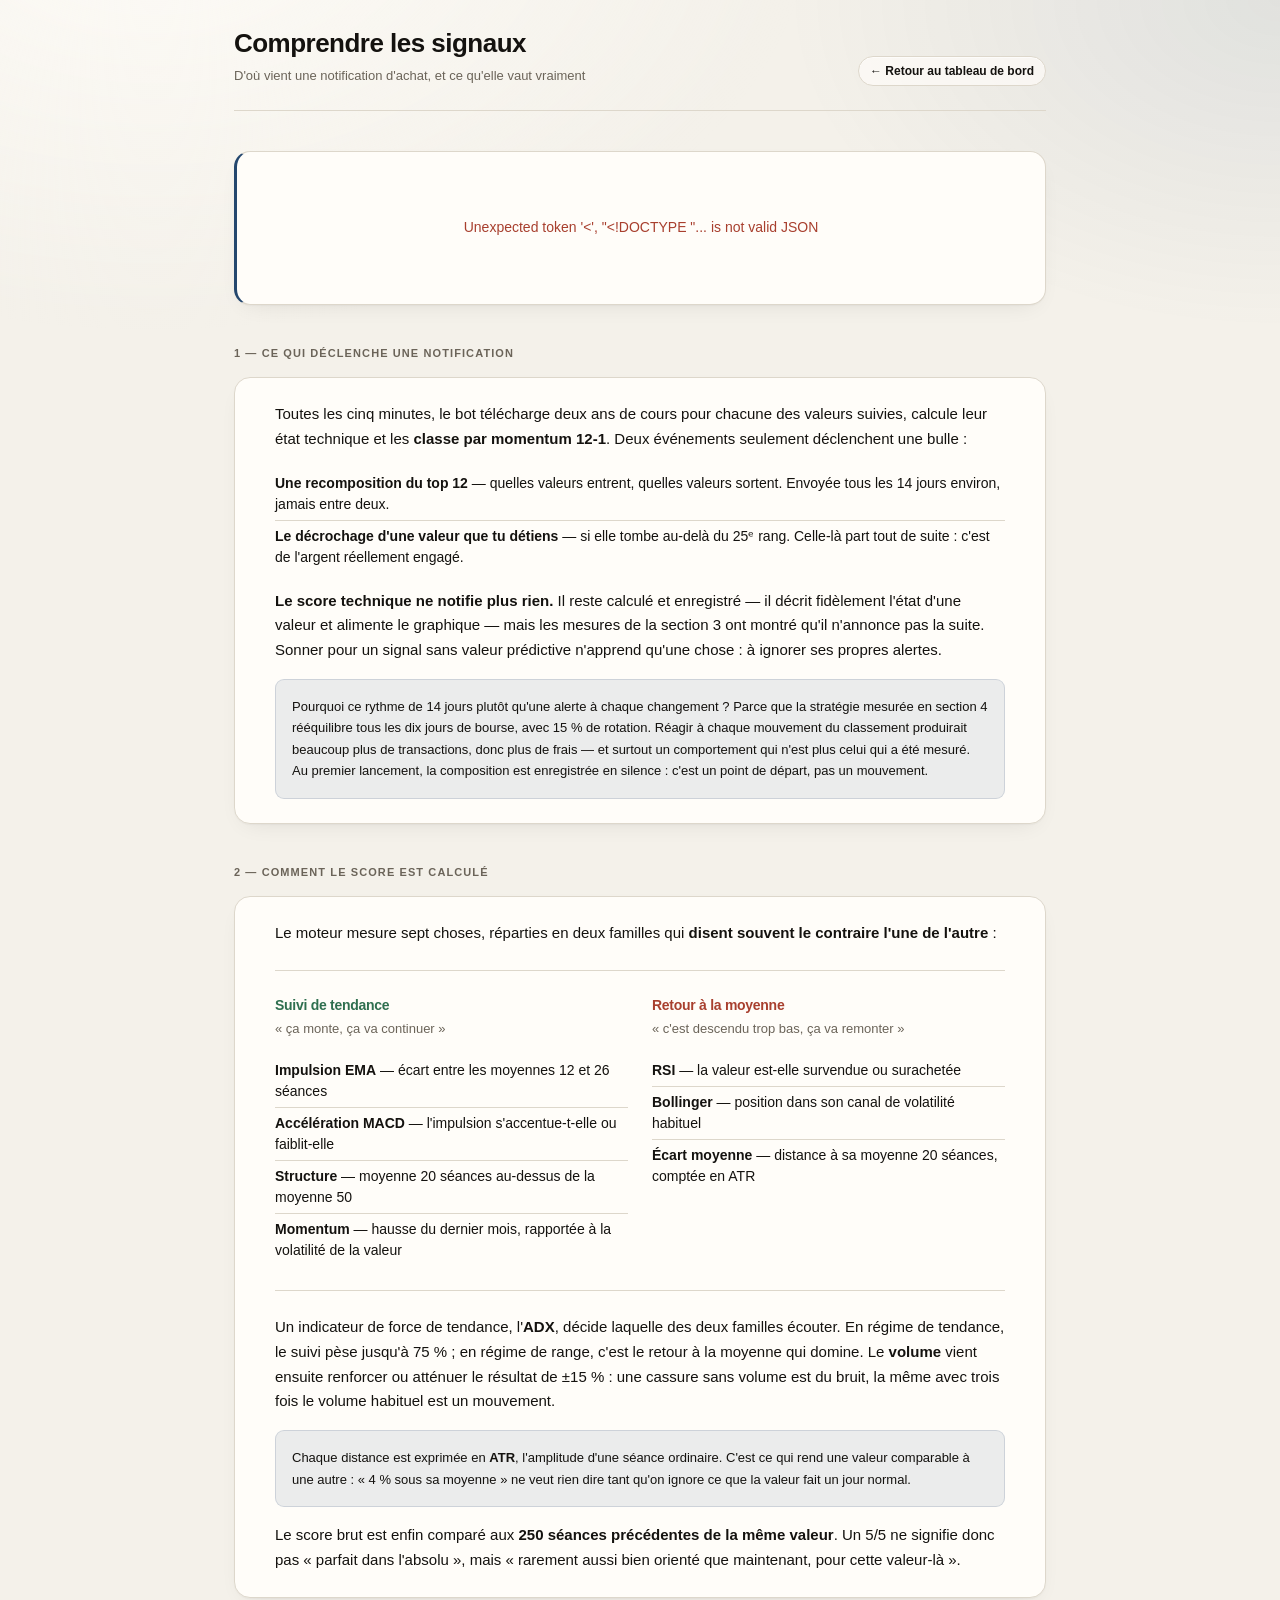
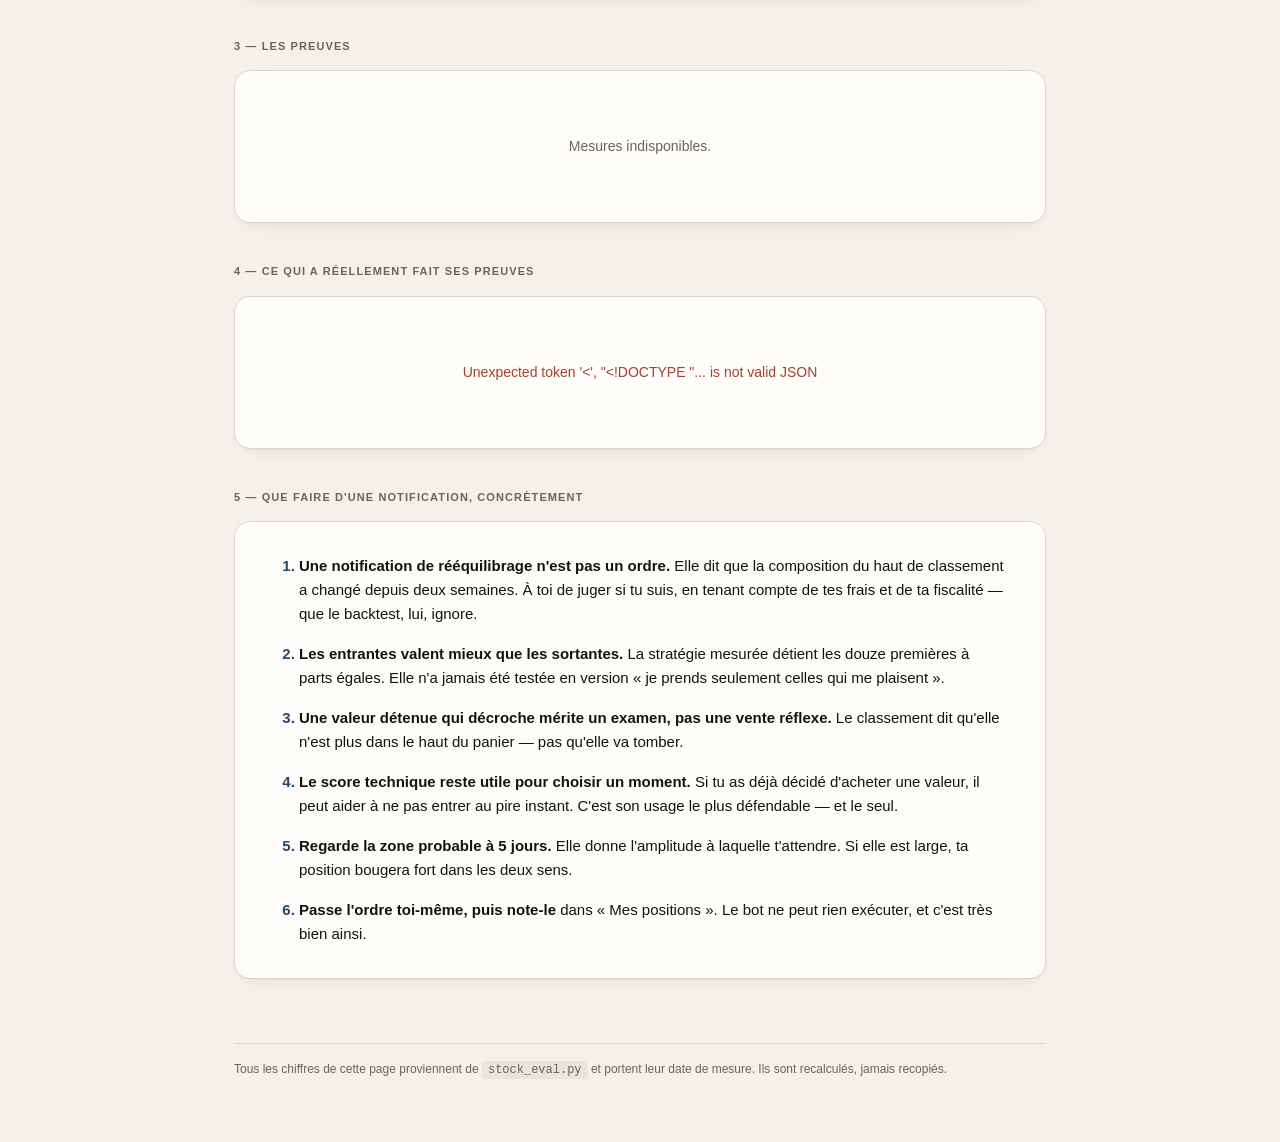
==== commit 874cacf5: "Le bot ne dit plus « ACHETER » : il montre le classement et ce qu'il vaut Le terminal (et donc le jo" ====
--- a/web/static/explications.html
+++ b/web/static/explications.html
@@ -64,7 +64,7 @@
 
       <p class="hint">
         Pourquoi ce rythme de 14 jours plutôt qu'une alerte à chaque
-        changement ? Parce que la stratégie validée en section 4 rééquilibre
+        changement ? Parce que la stratégie mesurée en section 4 rééquilibre
         tous les dix jours de bourse, avec 15 % de rotation. Réagir à chaque
         mouvement du classement produirait beaucoup plus de transactions,
         donc plus de frais — et surtout un comportement qui n'est plus celui
